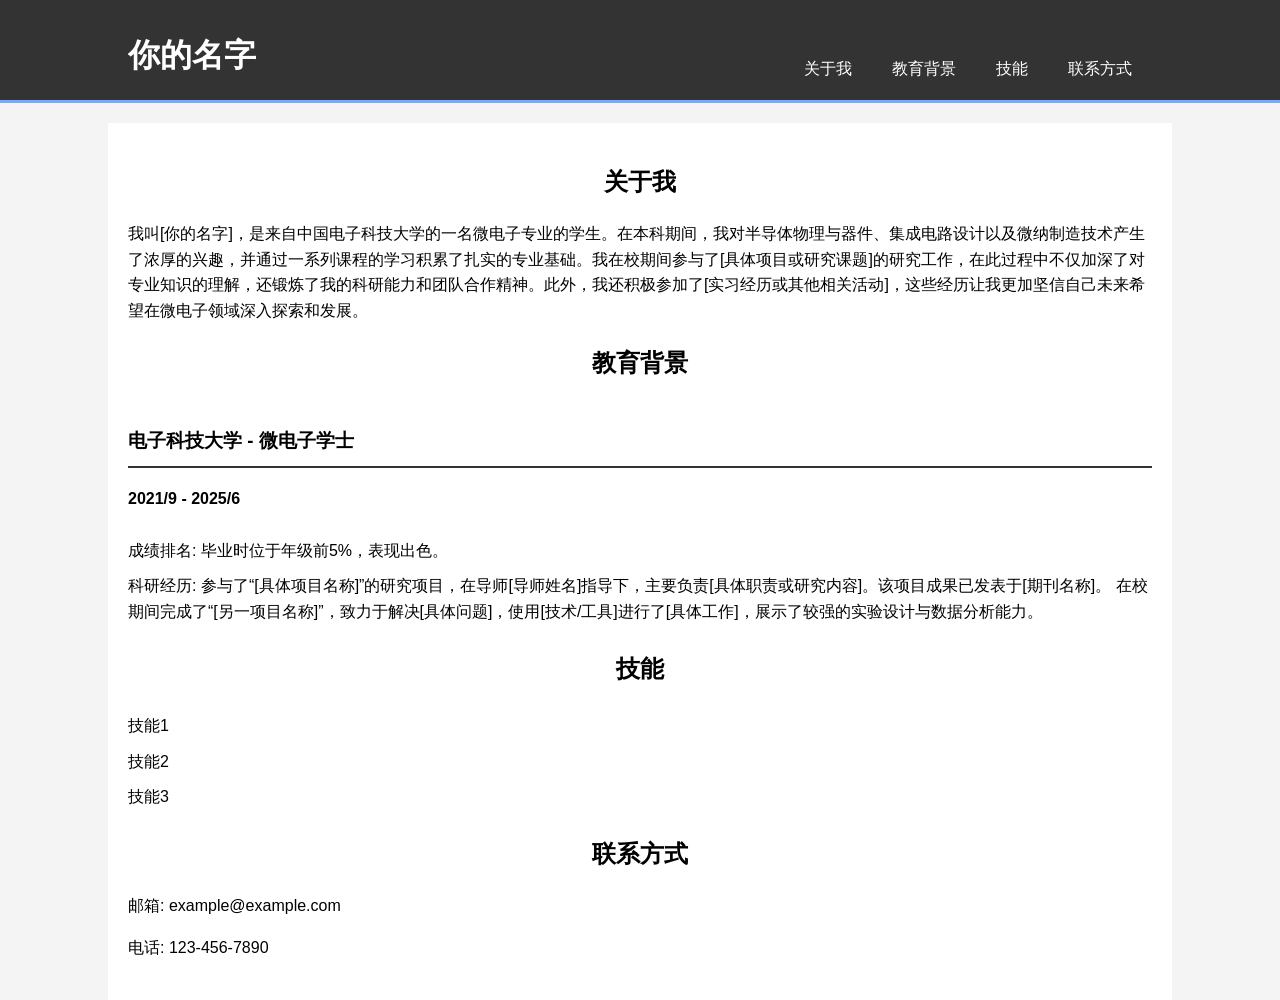
==== index.html @ 1170c566 "第二次" ====
<!DOCTYPE html>
<html lang="zh-cn">
<head>
    <meta charset="UTF-8">
    <meta name="viewport" content="width=device-width, initial-scale=1.0">
    <title>简历</title>
    <style>
        body {
            font-family: Arial, sans-serif;
            line-height: 1.6;
            margin: 0;
            padding: 0;
            background-color: #f4f4f4;
        }
        .container {
            width: 80%;
            margin: auto;
            overflow: hidden;
        }
        header {
            background: #333;
            color: #fff;
            padding-top: 30px;
            min-height: 70px;
            border-bottom: #77aaff 3px solid;
        }
        header a {
            color: #fff;
            text-decoration: none;
            text-transform: uppercase;
            font-size: 16px;
        }
        header ul {
            padding: 0;
            list-style: none;
        }
        header li {
            float: left;
            display: inline;
            padding: 0 20px 0 20px;
        }
        header #branding {
            float: left;
        }
        header #branding h1 {
            margin: 0;
        }
        header nav {
            float: right;
            margin-top: 10px;
        }
        .main {
            padding: 20px;
            background: #fff;
            margin-top: 20px;
        }
        .main h2 {
            text-align: center;
        }
        .section {
            margin-bottom: 20px;
        }
        .section h3 {
            border-bottom: 2px solid #333;
            padding-bottom: 10px;
        }
        .section ul {
            list-style: none;
            padding: 0;
        }
        .section ul li {
            padding: 5px 0;
        }
    </style>
</head>
<body>
    <header>
        <div class="container">
            <div id="branding">
                <h1>你的名字</h1>
            </div>
            <nav>
                <ul>
                    <li><a href="#about">关于我</a></li>
                    <li><a href="#education">教育背景</a></li>
                    <li><a href="#skills">技能</a></li>
                    <li><a href="#contact">联系方式</a></li>
                </ul>
            </nav>
        </div>
    </header>

    <div class="container main">
        <section id="about" class="section">
            <h2>关于我</h2>
            <p>我叫[你的名字]，是来自中国电子科技大学的一名微电子专业的学生。在本科期间，我对半导体物理与器件、集成电路设计以及微纳制造技术产生了浓厚的兴趣，并通过一系列课程的学习积累了扎实的专业基础。我在校期间参与了[具体项目或研究课题]的研究工作，在此过程中不仅加深了对专业知识的理解，还锻炼了我的科研能力和团队合作精神。此外，我还积极参加了[实习经历或其他相关活动]，这些经历让我更加坚信自己未来希望在微电子领域深入探索和发展。</p>
        </section>


        <section id="education" class="section">
            <h2>教育背景</h2>
            <ul>
                <li>
                    <h3>电子科技大学 - 微电子学士</h3>
                    <p style = "font-weight: bold;">2021/9 - 2025/6</p>
                    <p></p>
                </li>
                <li>
                    成绩排名: 毕业时位于年级前5%，表现出色。
                </li>
                <li>
                    科研经历:
                        参与了“[具体项目名称]”的研究项目，在导师[导师姓名]指导下，主要负责[具体职责或研究内容]。该项目成果已发表于[期刊名称]。
                        在校期间完成了“[另一项目名称]”，致力于解决[具体问题]，使用[技术/工具]进行了[具体工作]，展示了较强的实验设计与数据分析能力。
                </li>
                <!-- 你可以复制上面的li块来添加更多教育背景 -->
            </ul>
        </section>

        <section id="skills" class="section">
            <h2>技能</h2>
            <ul>
                <li>技能1</li>
                <li>技能2</li>
                <li>技能3</li>
                <!-- 你可以复制上面的li块来添加更多技能 -->
            </ul>
        </section>

        <section id="contact" class="section">
            <h2>联系方式</h2>
            <p>邮箱: example@example.com</p>
            <p>电话: 123-456-7890</p>
        </section>
    </div>
</body>
</html>
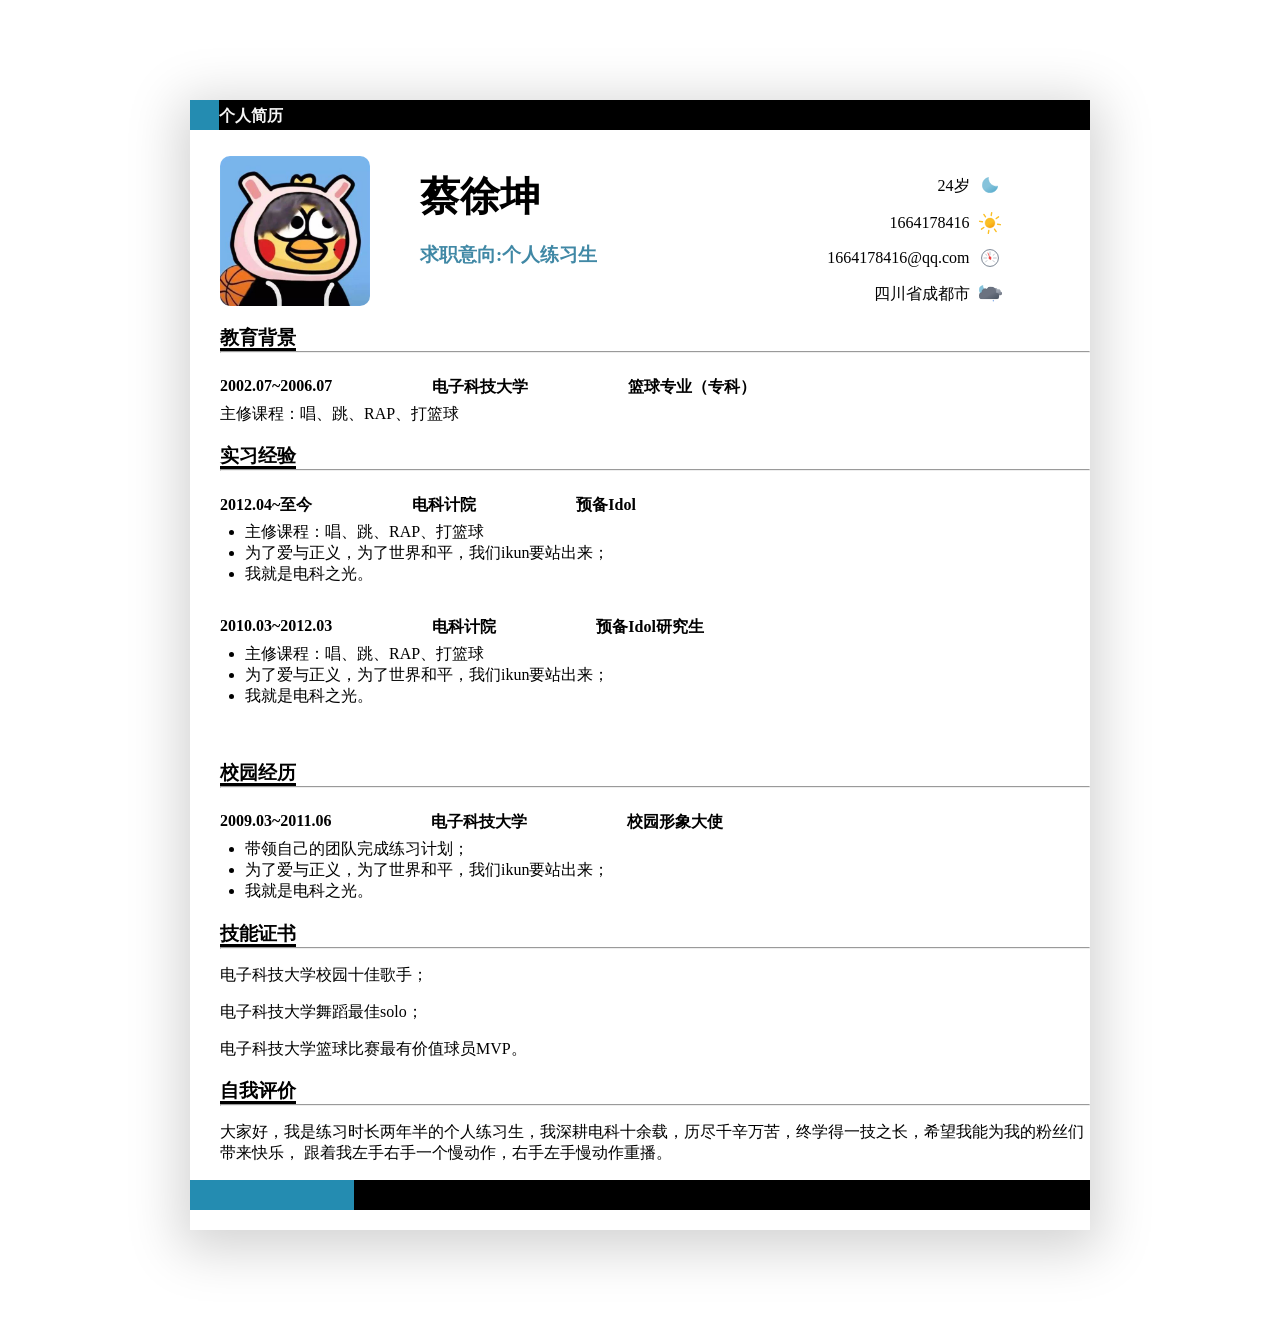
==== commit 70c6f52d: "第三次提交" ====
--- a/index.html
+++ b/index.html
@@ -1,137 +1,135 @@
 <!DOCTYPE html>
-<html lang="zh-cn">
+<html lang="en">
 <head>
     <meta charset="UTF-8">
     <meta name="viewport" content="width=device-width, initial-scale=1.0">
-    <title>简历</title>
-    <style>
-        body {
-            font-family: Arial, sans-serif;
-            line-height: 1.6;
-            margin: 0;
-            padding: 0;
-            background-color: #f4f4f4;
-        }
-        .container {
-            width: 80%;
-            margin: auto;
-            overflow: hidden;
-        }
-        header {
-            background: #333;
-            color: #fff;
-            padding-top: 30px;
-            min-height: 70px;
-            border-bottom: #77aaff 3px solid;
-        }
-        header a {
-            color: #fff;
-            text-decoration: none;
-            text-transform: uppercase;
-            font-size: 16px;
-        }
-        header ul {
-            padding: 0;
-            list-style: none;
-        }
-        header li {
-            float: left;
-            display: inline;
-            padding: 0 20px 0 20px;
-        }
-        header #branding {
-            float: left;
-        }
-        header #branding h1 {
-            margin: 0;
-        }
-        header nav {
-            float: right;
-            margin-top: 10px;
-        }
-        .main {
-            padding: 20px;
-            background: #fff;
-            margin-top: 20px;
-        }
-        .main h2 {
-            text-align: center;
-        }
-        .section {
-            margin-bottom: 20px;
-        }
-        .section h3 {
-            border-bottom: 2px solid #333;
-            padding-bottom: 10px;
-        }
-        .section ul {
-            list-style: none;
-            padding: 0;
-        }
-        .section ul li {
-            padding: 5px 0;
-        }
-    </style>
+    <title>简历制作my Dong</title>
+    <link rel="stylesheet" href="1.css">
 </head>
 <body>
-    <header>
-        <div class="container">
-            <div id="branding">
-                <h1>你的名字</h1>
+ 
+<!-- 先定一个大的容器 -->
+<div class="container">
+    <div class="topline" >
+        <div class="top_left" ></div>
+        <div class="top_right">
+            <p>个人简历</p>
+        </div>
+    </div>
+ 
+    <div class="mid">
+ 
+        <div class="ikun" >
+            <img src="images/kun.jpg" style="width: 150px; border-radius: 10px;" >
+            <div class="ikun_mid">
+                <h3><span>蔡徐坤</span>
+                    <br>
+                    <p style="color: #4088A5">求职意向:个人练习生</p></h3>
             </div>
-            <nav>
-                <ul>
-                    <li><a href="#about">关于我</a></li>
-                    <li><a href="#education">教育背景</a></li>
-                    <li><a href="#skills">技能</a></li>
-                    <li><a href="#contact">联系方式</a></li>
-                </ul>
-            </nav>
+ 
+            <div class="ikun_right">
+                <div class="ikun_r1">
+                    <p>24岁</p>
+                    <img src="images/1.svg" width="30px" height="30px" style="transform: translate(5px,10px)">
+                </div>
+ 
+                <div class="ikun_r2">
+                    <p>1664178416</p>
+                    <img src="images/2.svg" width="30px" height="30px" style="transform: translate(5px,10px)">
+                </div>
+ 
+                <div class="ikun_r3">
+                    <p>1664178416@qq.com</p>
+                    <img src="images/3.svg" width="30px" height="30px" style="transform: translate(5px,10px)">
+                </div>
+ 
+                <div class="ikun_r4">
+                    <p>四川省成都市</p>
+                    <img src="images/4.svg" width="30px" height="30px" style="transform: translate(5px,10px)">
+                </div>
+ 
+            </div>
+ 
         </div>
-    </header>
-
-    <div class="container main">
-        <section id="about" class="section">
-            <h2>关于我</h2>
-            <p>我叫[你的名字]，是来自中国电子科技大学的一名微电子专业的学生。在本科期间，我对半导体物理与器件、集成电路设计以及微纳制造技术产生了浓厚的兴趣，并通过一系列课程的学习积累了扎实的专业基础。我在校期间参与了[具体项目或研究课题]的研究工作，在此过程中不仅加深了对专业知识的理解，还锻炼了我的科研能力和团队合作精神。此外，我还积极参加了[实习经历或其他相关活动]，这些经历让我更加坚信自己未来希望在微电子领域深入探索和发展。</p>
-        </section>
-
-
-        <section id="education" class="section">
-            <h2>教育背景</h2>
-            <ul>
-                <li>
-                    <h3>电子科技大学 - 微电子学士</h3>
-                    <p style = "font-weight: bold;">2021/9 - 2025/6</p>
-                    <p></p>
-                </li>
-                <li>
-                    成绩排名: 毕业时位于年级前5%，表现出色。
-                </li>
-                <li>
-                    科研经历:
-                        参与了“[具体项目名称]”的研究项目，在导师[导师姓名]指导下，主要负责[具体职责或研究内容]。该项目成果已发表于[期刊名称]。
-                        在校期间完成了“[另一项目名称]”，致力于解决[具体问题]，使用[技术/工具]进行了[具体工作]，展示了较强的实验设计与数据分析能力。
-                </li>
-                <!-- 你可以复制上面的li块来添加更多教育背景 -->
+ 
+        <div class="edu">
+            <h3 style="margin-bottom: -8px;"><span style="border-bottom: 3px solid black">教育背景</span></h3>
+            <hr>
+            <div class="normal">
+                <p>2002.07~2006.07</p>
+                <p style="margin-left: 100px">电子科技大学</p>
+                <p style="margin-left: 100px">篮球专业（专科）</p>
+            </div>
+            <p style="margin-top: -10px">主修课程：唱、跳、RAP、打篮球</p>
+        </div>
+ 
+ 
+        <div class="work">
+            <h3 style="margin-bottom: -8px"><span style="border-bottom: 3px solid black">实习经验</span></h3>
+            <hr>
+            <div class="normal">
+                <p>2012.04~至今</p>
+                <p style="margin-left: 100px">电科计院</p>
+                <p style="margin-left: 100px">预备Idol</p>
+            </div>
+            <ul style="margin-top: -10px;margin-left: -15px">
+                <li>主修课程：唱、跳、RAP、打篮球</li>
+                <li>为了爱与正义，为了世界和平，我们ikun要站出来；</li>
+                <li>我就是电科之光。</li>
             </ul>
-        </section>
-
-        <section id="skills" class="section">
-            <h2>技能</h2>
-            <ul>
-                <li>技能1</li>
-                <li>技能2</li>
-                <li>技能3</li>
-                <!-- 你可以复制上面的li块来添加更多技能 -->
+            <div class="normal">
+                <p>2010.03~2012.03</p>
+                <p style="margin-left: 100px">电科计院</p>
+                <p style="margin-left: 100px">预备Idol研究生</p>
+            </div>
+            <ul style="margin-top: -10px;margin-left: -15px">
+                <li>主修课程：唱、跳、RAP、打篮球</li>
+                <li>为了爱与正义，为了世界和平，我们ikun要站出来；</li>
+                <li>我就是电科之光。</li>
             </ul>
-        </section>
-
-        <section id="contact" class="section">
-            <h2>联系方式</h2>
-            <p>邮箱: example@example.com</p>
-            <p>电话: 123-456-7890</p>
-        </section>
+            <br>
+ 
+        </div>
+ 
+        <div class="school">
+            <h3 style="margin-bottom: -8px"><span style="border-bottom: 3px solid black">校园经历</span></h3>
+            <hr>
+            <div class="normal">
+                <p>2009.03~2011.06</p>
+                <p style="margin-left: 100px">电子科技大学</p>
+                <p style="margin-left: 100px">校园形象大使</p>
+            </div>
+            <ul style="margin-top: -10px;margin-left: -15px">
+                <li>带领自己的团队完成练习计划；</li>
+                <li>为了爱与正义，为了世界和平，我们ikun要站出来；</li>
+                <li>我就是电科之光。</li>
+            </ul>
+        </div>
+ 
+        <div class="tech">
+            <h3 style="margin-bottom: -8px"><span style="border-bottom: 3px solid black">技能证书</span></h3>
+            <hr>
+                <p>电子科技大学校园十佳歌手；</p>
+                <p>电子科技大学舞蹈最佳solo；</p>
+                <p>电子科技大学篮球比赛最有价值球员MVP。</p>
+        </div>
+ 
+        <div class="self">
+            <h3 style="margin-bottom: -8px"><span style="border-bottom: 3px solid black">自我评价</span></h3>
+            <hr>
+            <p>
+                大家好，我是练习时长两年半的个人练习生，我深耕电科十余载，历尽千辛万苦，终学得一技之长，希望我能为我的粉丝们带来快乐，
+                跟着我左手右手一个慢动作，右手左手慢动作重播。
+            </p>
+             </div>
+ 
     </div>
+    <div class="topline" >
+        <div class="top_left1" ></div>
+        <div class="top_right">
+        </div>
+    </div>
+ 
+</div>
 </body>
 </html>
--- a/1.css
+++ b/1.css
@@ -0,0 +1,79 @@
+/* 容器为栅格布局 */
+.container{
+    display: grid;
+    box-shadow: 0px 10px 50px 10px lightgrey;  /*简历周围阴影*/
+    width: 900px;
+    margin: 100px auto;
+    /*background: red;*/
+ 
+}
+/* 简历上方线条 */
+.topline{
+    display: flex;
+    flex-direction: row;
+}
+.top_left{
+    background-color: #248CB1;
+    height: 30px;
+    width: 30px;
+    /*transform: translate(-30px,0);  !*  向左偏移  *!*/
+}
+.top_left1{
+    background-color: #248CB1;
+    height: 30px;
+    width: 200px;
+    /*transform: translate(-30px,0);  !*  向左偏移  *!*/
+}
+ 
+.top_right{
+    background-color: black;
+    height: 30px;
+    width: 100%;
+    /*transform: translate(-30px,0);*/
+    margin-bottom: 20px;
+}
+.top_right p{
+    transform: translate(0,-10px);
+    color: whitesmoke;
+    font-weight: bold;  /*  粗体  */
+}
+ 
+/*   mid  */
+.mid{
+    margin-left: 30px;
+}
+ 
+ 
+/*照片*/
+.ikun{
+    display: flex;
+    flex-direction: row;
+    align-items: end;
+}
+.ikun_mid{
+    margin-left: 50px;
+    display: flex;
+    flex-direction: column;
+ 
+}
+.ikun_mid span{
+    font-size: 40px;
+}
+ 
+.ikun_right{
+    display: flex;
+    flex-direction: column;
+    margin-left: 230px;
+    align-items: flex-end;
+}
+.ikun_r1,.ikun_r2,.ikun_r3,.ikun_r4{
+    display: flex;
+    flex-direction: row;
+    margin-bottom: -15px;
+}
+ 
+.normal{
+    display: flex;
+    flex-direction: row;
+    font-weight: bold;
+}
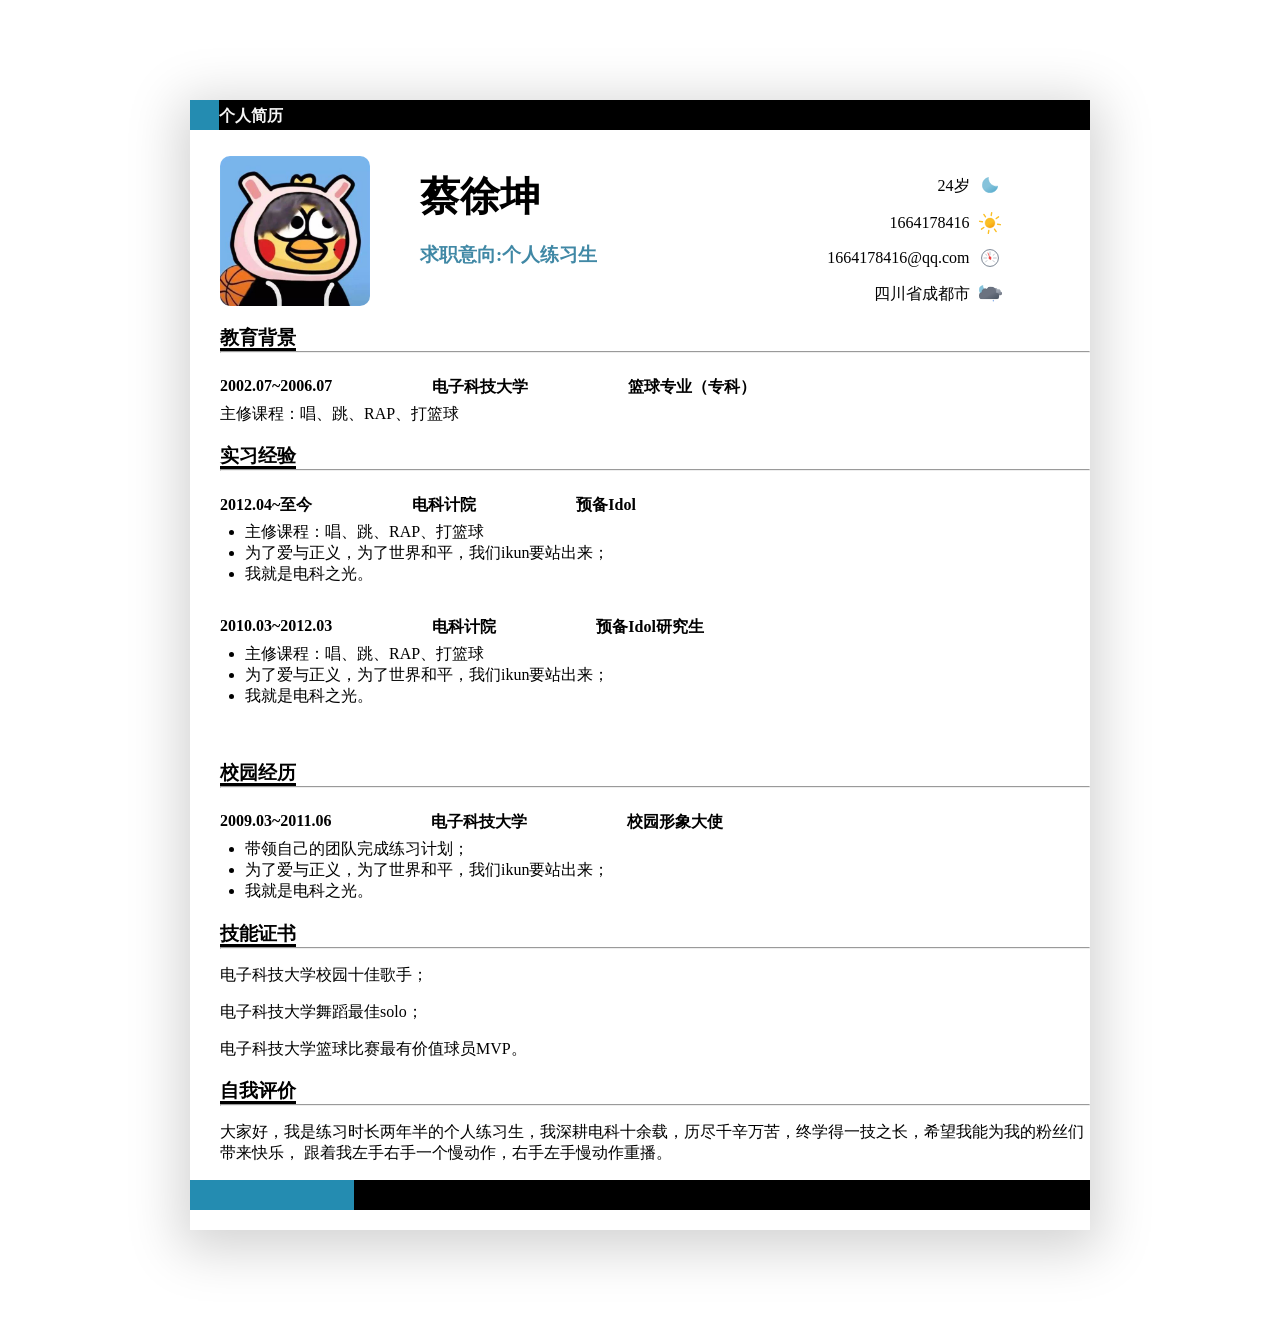
==== commit a83643dc: "小修改" ====
--- a/index.html
+++ b/index.html
@@ -3,7 +3,7 @@
 <head>
     <meta charset="UTF-8">
     <meta name="viewport" content="width=device-width, initial-scale=1.0">
-    <title>简历制作my Dong</title>
+    <title>测试ikun简历</title>
     <link rel="stylesheet" href="1.css">
 </head>
 <body>
